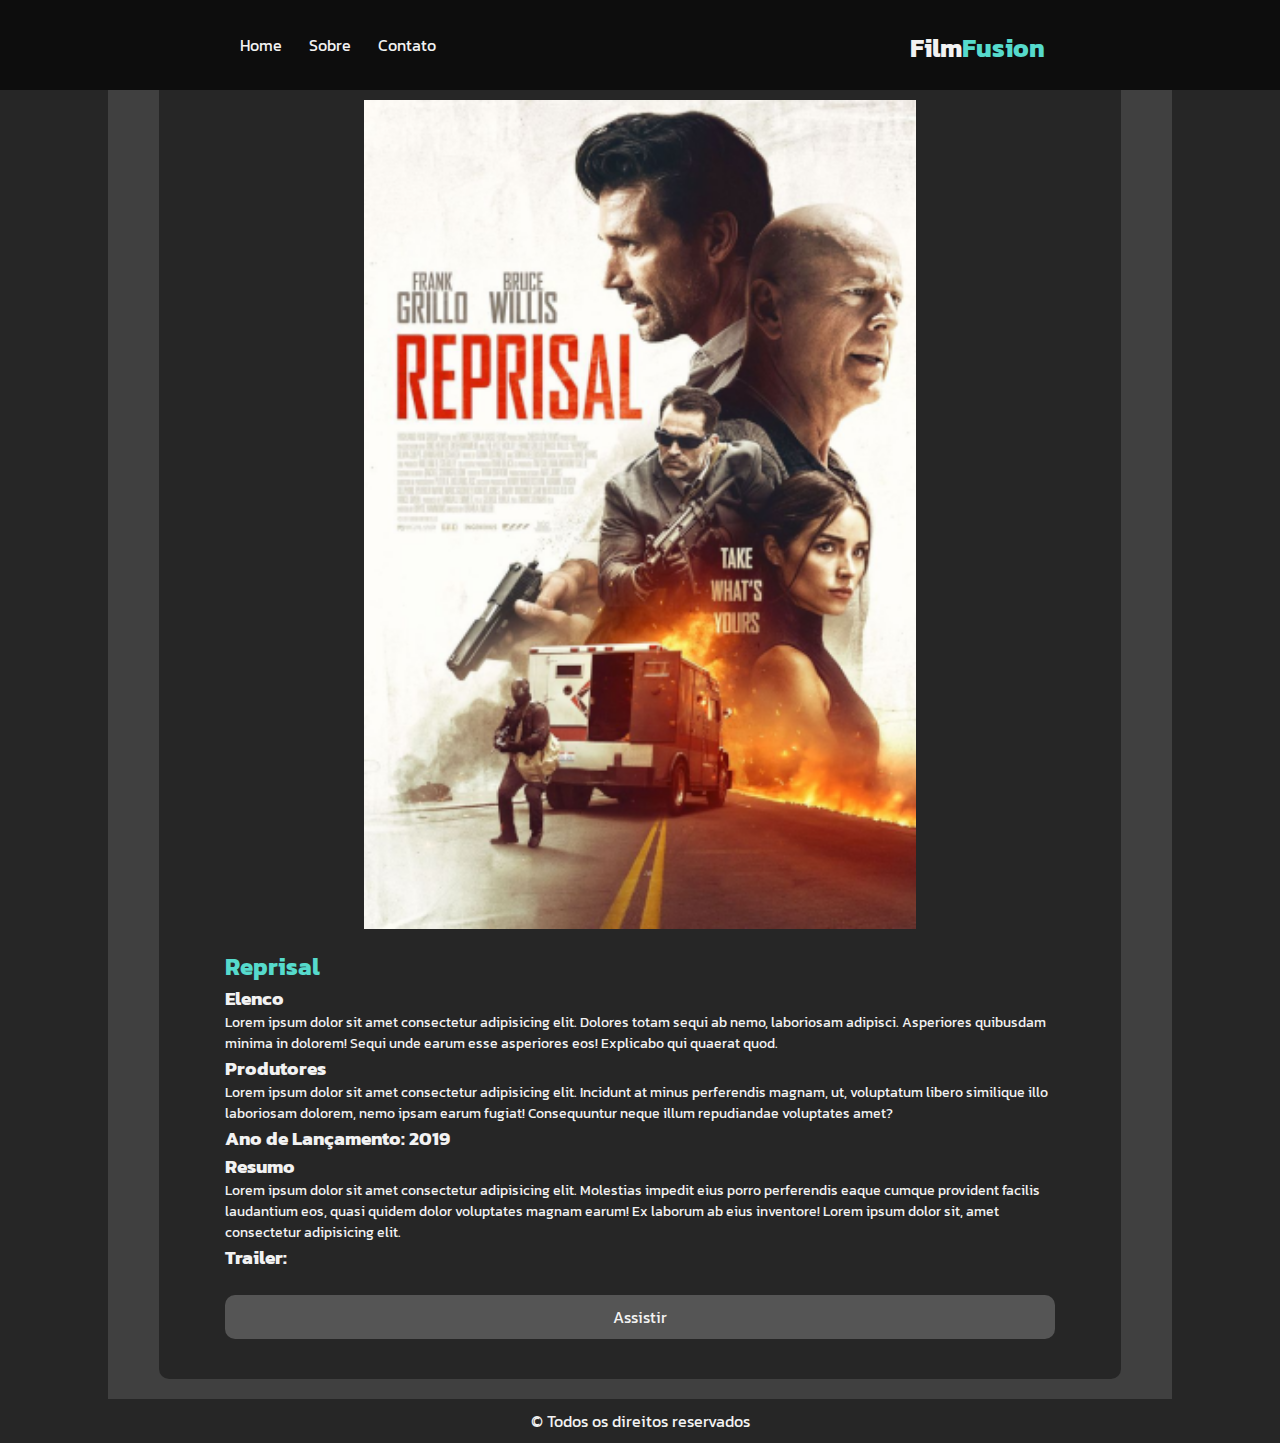
==== filme-2.html @ 7ac68094 "inclusão do projeto film-fusion, site de catálogo de filmes" ====
<!DOCTYPE html>
<html lang="pt-br">
<head>
    <meta charset="UTF-8">
    <meta name="viewpo,rt" content="width=device-width, initial-scale=1.0">
    <title>Reprisal</title>
    <link rel="stylesheet" href="style.css">
    <link rel="preconnect" href="https://fonts.googleapis.com">
    <link rel="preconnect" href="https://fonts.gstatic.com" crossorigin>
    <link href="https://fonts.googleapis.com/css2?family=Anek+Devanagari:wght@100..800&family=Kanit:ital,wght@0,100;0,200;0,300;0,400;0,500;0,600;0,700;0,800;0,900;1,100;1,200;1,300;1,400;1,500;1,600;1,700;1,800;1,900&display=swap" rel="stylesheet">
    <link rel="shortcut icon" href="imagens/favicon.ico" type="image/x-icon">
</head>
<body>
    <nav>
        <div id="cabecalho">
            <div id="titulo-cabecalho">
                <a style="text-decoration: none;" href="index.html">
                    <h1><span style="color: #F2F2F2;">Film</span><span style="color: #56DACC;">Fusion</span></h1>
                </a>
            </div>
            <div id="links-cabecalho">
                <a href="index.html">Home</a>
                <a href="sobre.html">Sobre</a>
                <a href="contato.html">Contato</a>
            </div>
        </div>
    </nav>
    <section>
        <div id="pagina">
            <div class="conteudo-filme">
                <img src="imagens/filme-2.png" alt="poster do filme wakanda forever">
                
                <div class="texto-filme">
                    <h2>Reprisal</h2>
                    <h3>Elenco</h3>
                    <p>Lorem ipsum dolor sit amet consectetur adipisicing elit. Dolores totam sequi ab nemo, laboriosam adipisci. Asperiores quibusdam minima in dolorem! Sequi unde earum esse asperiores eos! Explicabo qui quaerat quod.</p>
                    <h3>Produtores</h3>
                    <p>Lorem ipsum dolor sit amet consectetur adipisicing elit. Incidunt at minus perferendis magnam, ut, voluptatum libero similique illo laboriosam dolorem, nemo ipsam earum fugiat! Consequuntur neque illum repudiandae voluptates amet?</p>
                    <h3>Ano de Lançamento: 2019</h3>
                    <h3>Resumo</h3>
                    <p>Lorem ipsum dolor sit amet consectetur adipisicing elit. Molestias impedit eius porro perferendis eaque cumque provident facilis laudantium eos, quasi quidem dolor voluptates magnam earum! Ex laborum ab eius inventore! Lorem ipsum dolor sit, amet consectetur adipisicing elit.</p>

                    <h3>Trailer: </h3> <br>
                    <a href="https://www.youtube.com/watch?v=_Z3QKkl1WyM" target="_blank">Assistir</a>
                </div>
            </div>
        </div>
        
    </section>
    <footer>
        &copy; Todos os direitos reservados 
    </footer>
</body>
</html>
---- style.css ----
* {
    padding: 0;
    margin: 0;
}

/* MODIFICAÇÕES GERAIS*/

body{
    font-family: Kanit, sans-serif;
    background-color: #262626;
}

p, h2, h3{
    color: #F2F2F2;
}

img{

    width: 80%;
}

a{
    text-decoration: none;
}

footer{
    display: flex;
    align-items: center;
    justify-content: center;
    color: #F2F2F2;
    margin: 10px 40px;
}

/*CONFIGURAÇÕES DO CABEÇALHO*/

#cabecalho{
    background-color: #0D0D0D;
    position: fixed;
    width: 100%;
    display: flex;
    flex-direction: row-reverse;
    justify-content: space-around;
}

#titulo-cabecalho{
    font-size: 1.6rem;
    display: flex;
    align-items: flex-end;
    justify-content: center;
    padding-top: 5px; 
}

#links-cabecalho{
    display: flex;
    align-items: center;
    justify-content: center;
    gap: 50px;
    font-size: 1.4rem;
}

#links-cabecalho a{
    color: #F2F2F2;
    text-decoration: none;
    padding: 5px;
    transition: color 0.6s ease;
}

#links-cabecalho :hover{
    color: #56DACC;
}

/*CONFIGURAÇÕES DO PÁGINA PRINCIPAL E PÁGINA - SOBRE*/

#pagina{
    height: 100%;
    width: 1300px;
    background-color: #404040;
    display: flex;
    justify-content: center;
    align-items: center;
    flex-direction: column;
    margin: auto;
    padding: 20px;
    padding-top: 80px;
}

#texto-home{
    display: flex;
    align-items: center;
    flex-direction: column;
    justify-content: center;
    text-align: justify;
    width: 1100px;
    text-align: left;
}

.texto-home h2{
    font-size: 2.2rem;
}

.texto-home h3{
    text-align: left;
    border: 1px solid red;
}

/*TEXTO SOBRE*/

.texto-sobre{
    display: flex;
    flex-direction: column;
    justify-content: center;
    text-align: left;
    width: 1100px;
    text-align: left;
    padding: 10px;
    border-radius: 10px;
    transition: background-color 0.6s ease;
}

.texto-sobre h2{
    font-size: 2.5rem;
}

.texto-sobre:hover{
    background-color: #555;
    color: #111111
}

/*CONFIGURAÇÕES DO CATÁLOGO DE FILMES*/

.catalogo{
    display: flex;
    flex-direction: column;
    width: 1100px;
    align-items: center;
    justify-content: space-around;
    margin-top: 30px;
}

.linha-catalogo{
    display: flex;
    flex-direction: row;
}

.item-catalogo{
    display: flex;
    padding: 20px;
    align-items: center;
    justify-content: space-around;
    flex-direction: row;
    border-radius: 10px;
}

.item-catalogo-filme{
    width: 80%;
    background-color: #262626;
    display: flex;
    align-items: center;
    padding: 10px 20px 20px 20px;
    justify-content: center;
    border-radius: 10px;;
    margin: auto;
    transition: background-color 0.6s ease;
}

.item-catalogo-filme img{
    margin: auto;
    display: flex;
}

.item-catalogo-filme:hover{
    background-color: #555;
    color: #111111;
}

.item-catalogo h2{
    color: #56DACC;
}

/*CONFIGURAÇÕES DENTRO DA PÁGINA DO FILME*/

.conteudo-filme{
    background-color: #262626;
    width: 1000px;
    display: flex;
    flex-direction: row;
    align-items: left;
    justify-content: space-around;
    padding: 20px;
    border-radius: 10px;
}

.conteudo-filme img{
    height: 550px;
    width: 400px;
}

.texto-filme{
    width: 600px;
    padding: 20px;
}

.texto-filme h2{
    color: #56DACC;
}

.texto-filme a {
    background-color: #555;
    color: #F2F2F2;
    padding: 10px 100px;
    display: flex;
    align-items: center;
    justify-content: center;
    border-radius: 10px;
}

.texto-filme a:hover, #botao-enviar input:hover{
    background-color: #56DACC;
    transition: background-color 0.6s ease;
}

/* PÁGINA DE CONTATO */

#contato {
    display: flex;
    flex-direction: column;
}

#contato h1 {
    color: #56DACC;
    font-size: 2rem;
    display: flex;
    justify-content: center;
}

#contato-email, #contato-texto {
    width: 100%;
    margin-bottom: 20px;
}

#contato-email input, #contato-texto textarea {
    font-family: Kanit, sans-serif;
    width: 100%;
    padding: 15px;
    border-radius: 10px;
    color: #F2F2F2;
    background-color: #262626;
    border: 1px solid #F2F2F2;
    box-sizing: border-box;
}

#contato-email input {
    height: 40px;
}

#contato-texto textarea {
    resize: none;
    height: 200px; 
}

#botao-enviar input {
    font-family: Kanit, sans-serif;
    display: flex;
    width: 100%;
    background-color: #555;
    color: #F2F2F2;
    padding: 10px;
    border-radius: 10px;
    align-items: center;
    justify-content: center;
    border: none;
    cursor: pointer;
    box-sizing: border-box; 
}

/* DESIGN RESPONSIVO (PARA MOBILE) */
@media screen and (max-width: 1300px){
    #pagina {
        width: 80%;
        flex-direction: column;
    }

    #texto-home, .texto-sobre {
        width: 100%;
        display: flex;
        align-items: center;
        justify-content: center;
        margin: auto; 
    }

    #texto-home h2{
        display: block;
        width: 105%;
        font-size: 1.6rem;
        text-align: center;
    }

    #texto-home p{
        font-size: 12px;
        margin-top: 10px;
    }

    .catalogo, .item-catalogo, .item-catalogo-filme { 
        width: 100%;      
    }

    .linha-catalogo {
        flex-direction: column;
    }

    .item-catalogo {
        padding: 10px;
        width: 90%;
        display: flex;
        flex-direction: column;
        align-items: center;
        justify-content: center;
        margin: auto;
        
    }

    .item-catalogo-filme {
        width: 90%;
        padding: 10px;
    }

    .item-catalogo-filme img {
        width: 70%;
        height: auto;
    }

    /* CABEÇALHO MOBILE */

    #cabecalho{
        width: 100%;
        height: 10%;
        display: flex;
        flex-direction: row-reverse;
        justify-content: space-around;
    }
    
    #titulo-cabecalho{
        font-size: 0.8rem;
        display: flex;
        align-items: center;
        justify-content: center;
        padding-top: 5px; 
    }
    
    #links-cabecalho{
        display: flex;
        align-items: center;
        justify-content: center;
        gap: 17px;
        font-size: 1rem;
    }
    
    #links-cabecalho :hover{
        color: #56DACC;
    }

    /*CONFIGURAÇÕES DO CATÁLOGO DE FILMES MOBILE*/

    .conteudo-filme{
        width: 90%;
        display: flex;
        flex-direction: column;
        align-items: center;
    }
    
    .conteudo-filme img{
        width: 60%;
        height: 60%;
    }
    
    .texto-filme{
        width: 90%;
        padding: 20px;
    }

    .texto-filme p, .texto-sobre p{
        font-size: 14px;
    }

    /*CONFIGURAÇÕES DA PÁGINA SOBRE - MOBILE*/
    .texto-sobre{
        display: flex;
        justify-content: center;
        text-align: left;
        width: 90%;
    }

    .texto-sobre h2{
        display: block;
        flex-direction: column;
        font-size: 2.2rem;
    }

    /*CONFIGURAÇÕES DA PÁGINA CONTATO - MOBILE*/
    #contato h1 {
        color: #56DACC;
        font-size: 1.6rem;
        display: block;
        text-align: center;
        justify-content: center;
    }
}
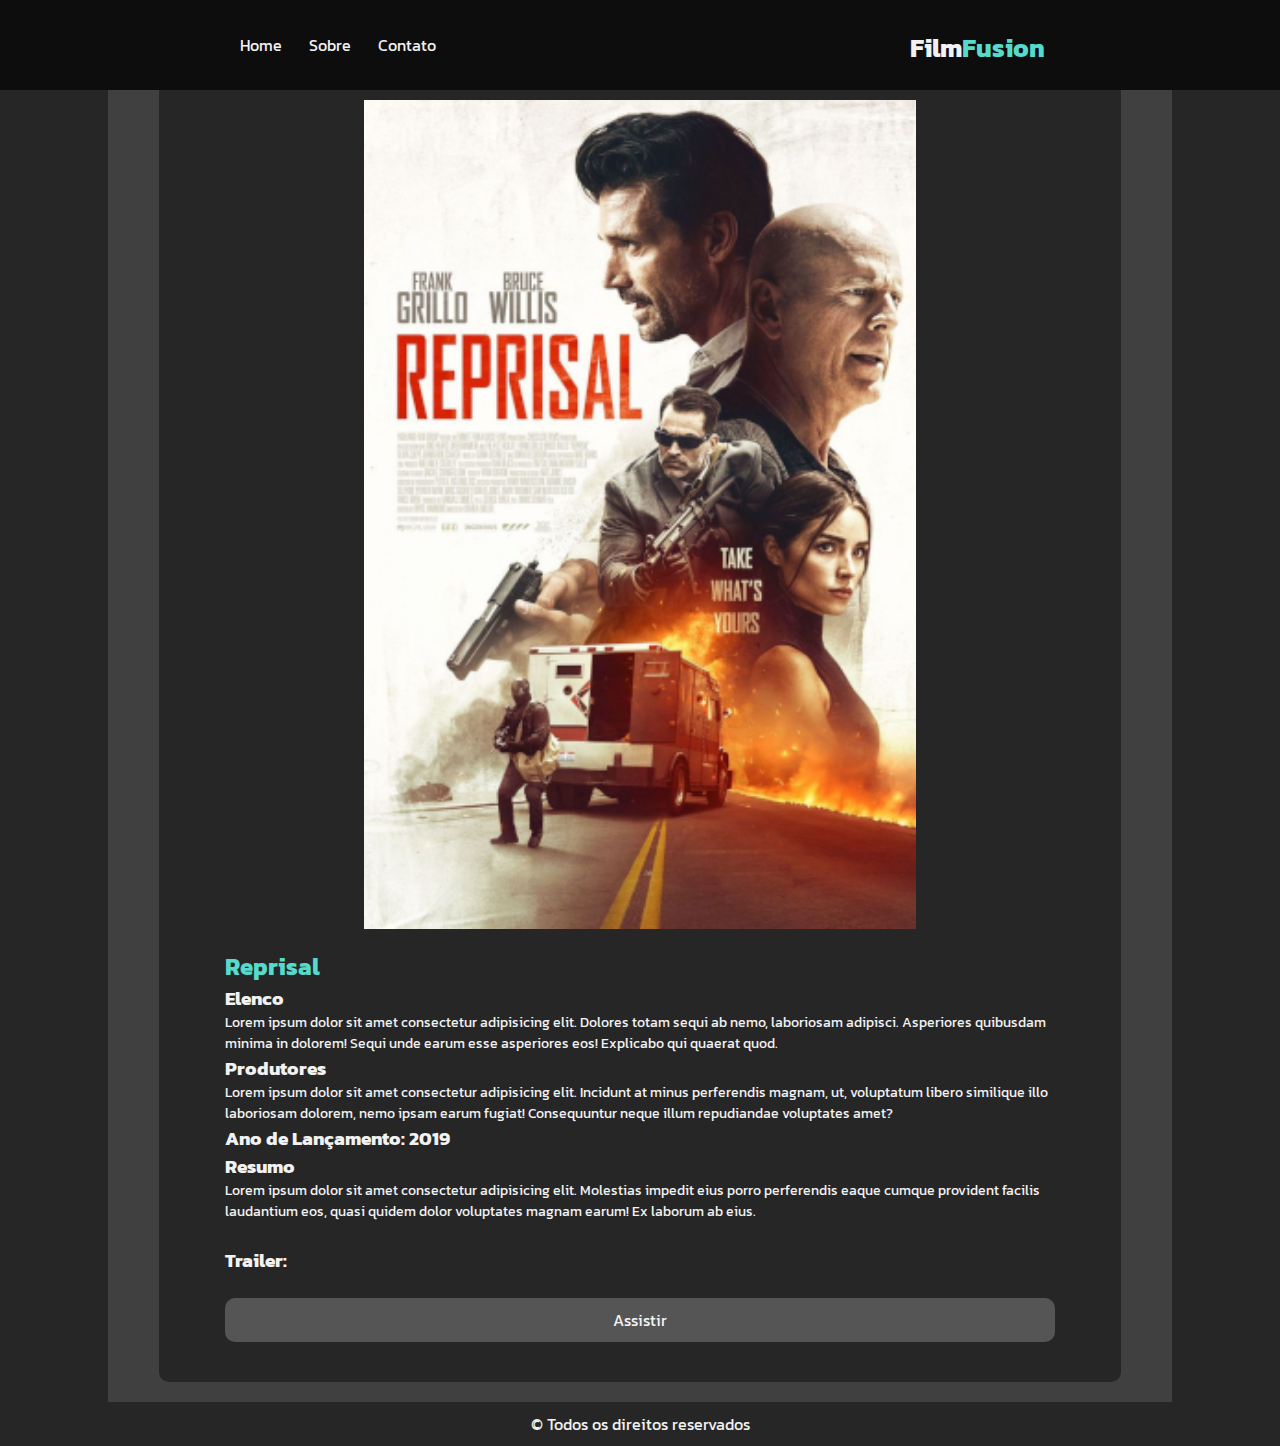
==== commit 48a4e679: "espaçamento modificado acima do botão de assistir o trailer" ====
--- a/filme-2.html
+++ b/filme-2.html
@@ -38,7 +38,7 @@
                     <p>Lorem ipsum dolor sit amet consectetur adipisicing elit. Incidunt at minus perferendis magnam, ut, voluptatum libero similique illo laboriosam dolorem, nemo ipsam earum fugiat! Consequuntur neque illum repudiandae voluptates amet?</p>
                     <h3>Ano de Lançamento: 2019</h3>
                     <h3>Resumo</h3>
-                    <p>Lorem ipsum dolor sit amet consectetur adipisicing elit. Molestias impedit eius porro perferendis eaque cumque provident facilis laudantium eos, quasi quidem dolor voluptates magnam earum! Ex laborum ab eius inventore! Lorem ipsum dolor sit, amet consectetur adipisicing elit.</p>
+                    <p>Lorem ipsum dolor sit amet consectetur adipisicing elit. Molestias impedit eius porro perferendis eaque cumque provident facilis laudantium eos, quasi quidem dolor voluptates magnam earum! Ex laborum ab eius.</p> <br>
 
                     <h3>Trailer: </h3> <br>
                     <a href="https://www.youtube.com/watch?v=_Z3QKkl1WyM" target="_blank">Assistir</a>
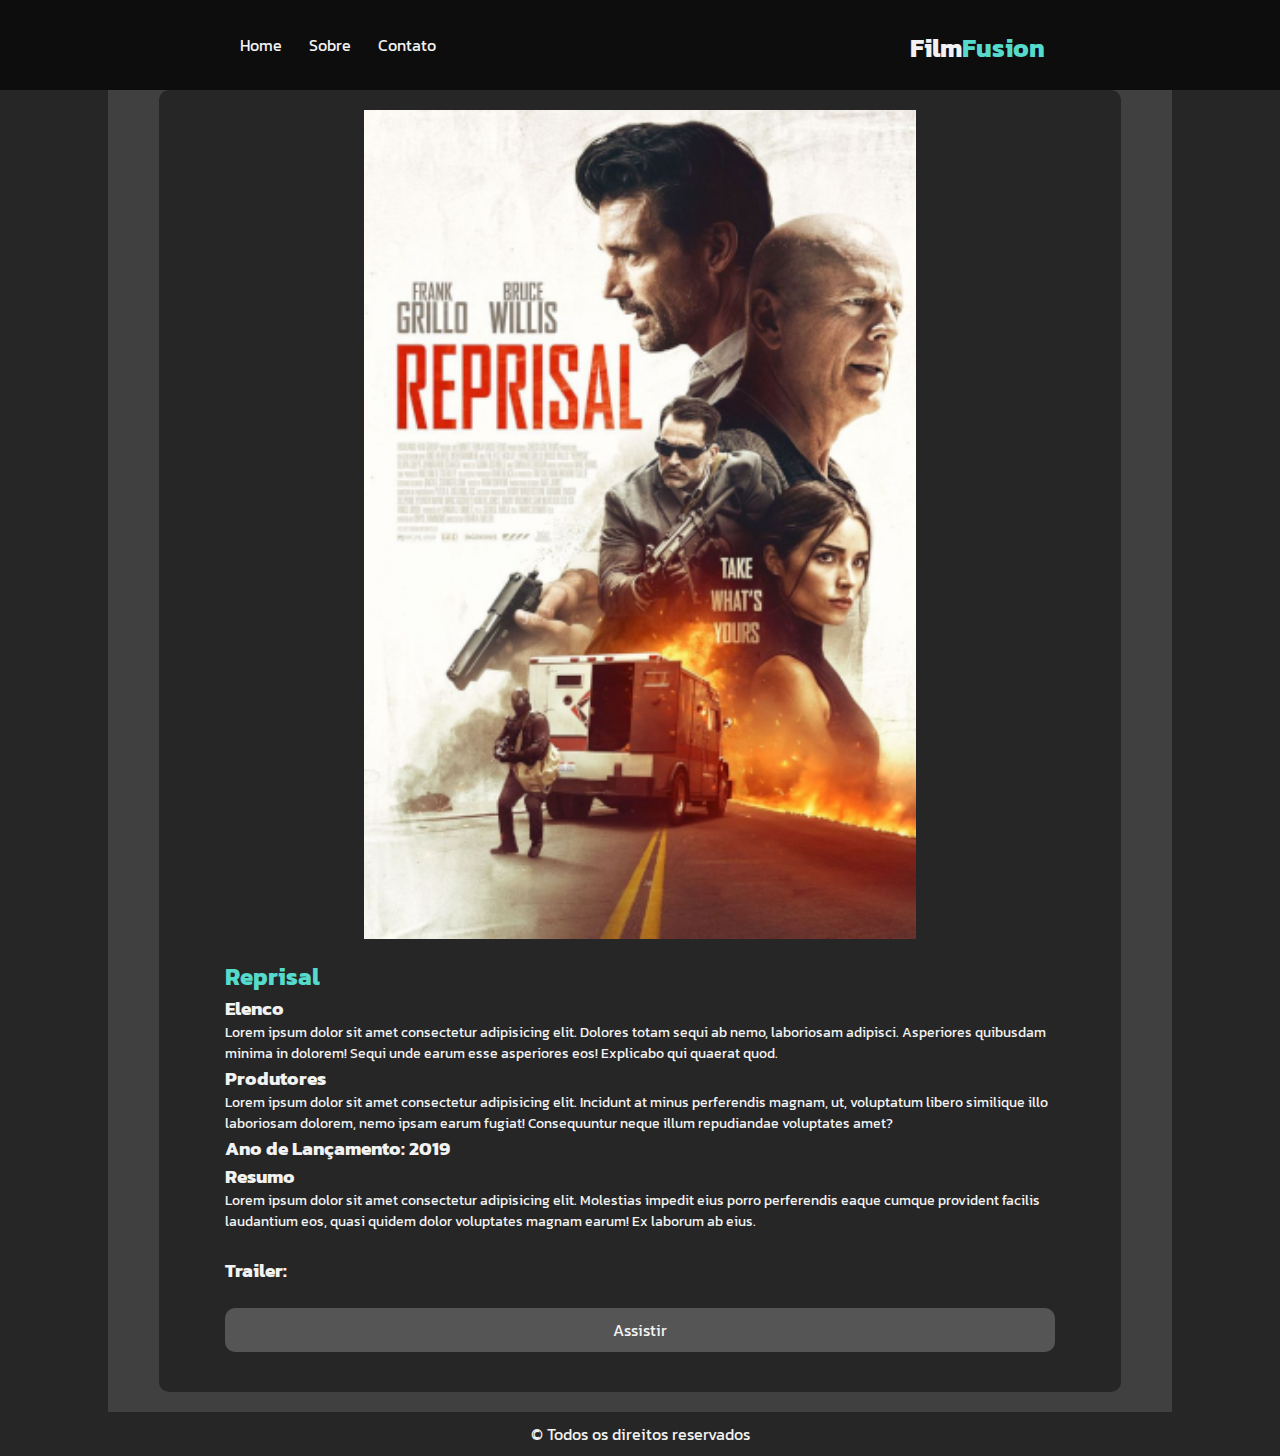
==== commit 2c7f5eeb: "correção do viewport nas páginas" ====
--- a/filme-2.html
+++ b/filme-2.html
@@ -2,7 +2,7 @@
 <html lang="pt-br">
 <head>
     <meta charset="UTF-8">
-    <meta name="viewpo,rt" content="width=device-width, initial-scale=1.0">
+    <meta name="viewport" content="width=device-width, initial-scale=1.0">
     <title>Reprisal</title>
     <link rel="stylesheet" href="style.css">
     <link rel="preconnect" href="https://fonts.googleapis.com">
--- a/style.css
+++ b/style.css
@@ -276,6 +276,7 @@
 /* DESIGN RESPONSIVO (PARA MOBILE) */
 @media screen and (max-width: 1300px){
     #pagina {
+        padding-top: 90px;
         width: 80%;
         flex-direction: column;
     }
